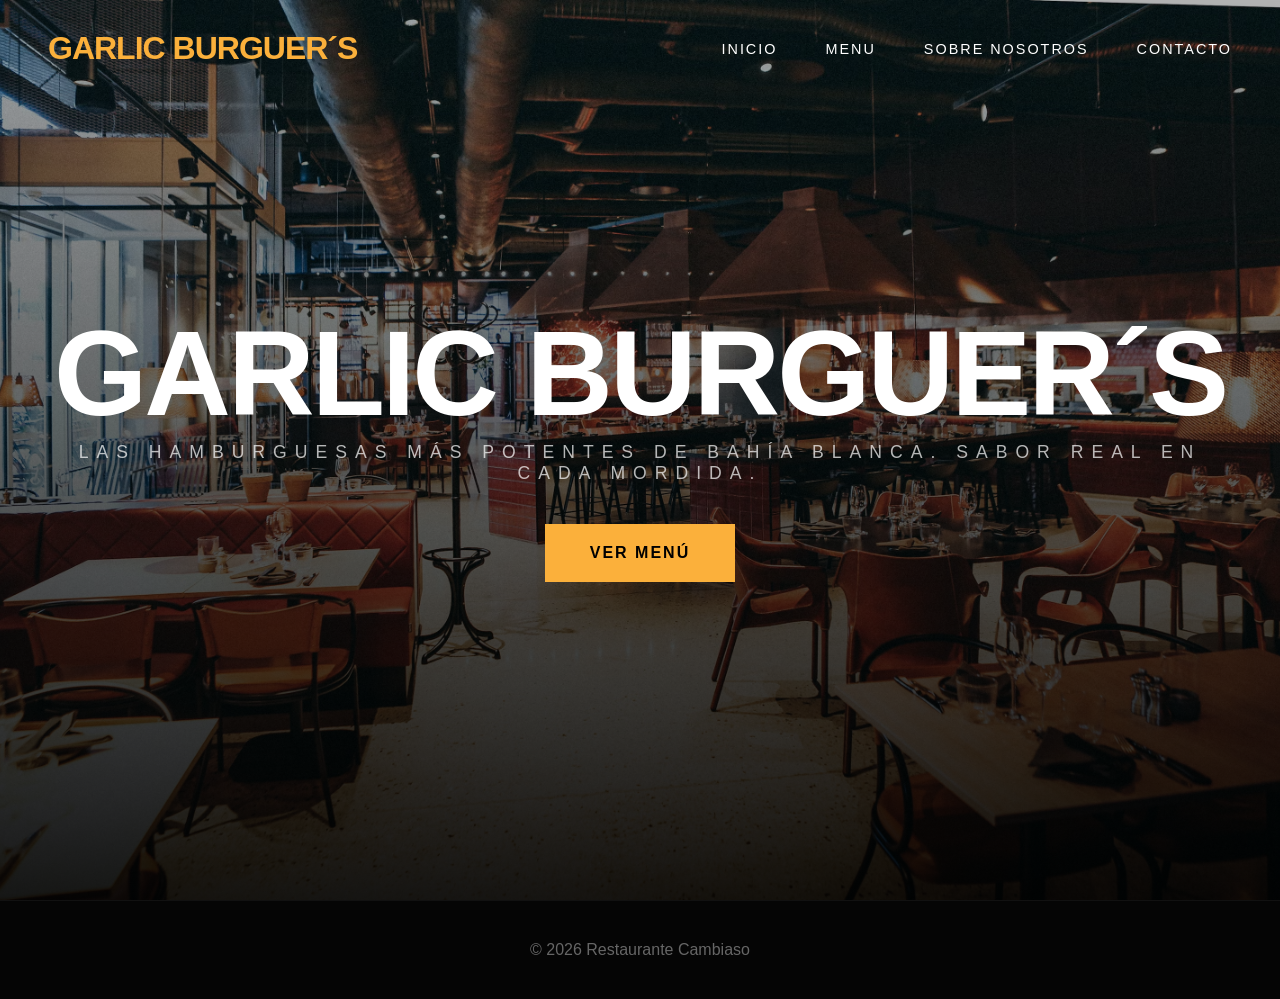
==== index.html @ e02a9148 "Add files via upload" ====
<!DOCTYPE html>
<html lang="en">
<head>
    <meta charset="UTF-8">
    <meta name="viewport" content="width=device-width, initial-scale=1.0">
    <title>Garlic Burguer´s</title>
    <link rel="stylesheet" href="style.css">
</head>
<body>
    <nav>
        <h2 class="h2">Garlic Burguer´s</h2>
        <ul>
            <li><a href="#">INICIO</a></li>
            <li><a href="menu.html">MENU</a></li>
            <li><a href="#">SOBRE NOSOTROS</a></li>
            <li><a href="#">CONTACTO</a></li>
        </ul>
    </nav>

<section class="hero">
    <h1>Garlic Burguer´s</h1>
    <P>Las hamburguesas más potentes de Bahía Blanca. Sabor real en cada mordida.</P>
    <a href="menu.html" class="boton-reserva">VER MENÚ</a>
</section>

<footer>
    <p>© 2026 Restaurante Cambiaso</p>
</footer>


</body>
</html>
---- style.css ----
/* =========================================
   1. RESET Y ESTILOS GENERALES
   ========================================= */
* {
    box-sizing: border-box;
    margin: 0;
    padding: 0;
}

body {
    font-family: 'Oswald', sans-serif;
    background-color: #050505;
    color: white;
    overflow-x: hidden;
}

/* =========================================
   2. NAVEGACIÓN (ESTILO INDUSTRIAL)
   ========================================= */
nav {
    display: flex;
    justify-content: space-between;
    align-items: center;
    position: absolute;
    top: 0;
    width: 100%;
    z-index: 1000;
    padding: 30px 0;
}

h2 {
    margin-left: 3rem;
    color: #FBB03B;
    text-transform: uppercase;
    font-size: 2rem;
    letter-spacing: -1px;
    font-weight: 700;
}

ul {
    display: flex;
    gap: 3rem;
    list-style: none;
    margin-right: 3rem;
}

a {
    text-decoration: none;
    color: white;
    font-weight: 400;
    text-transform: uppercase;
    letter-spacing: 2px;
    font-size: 0.9rem;
    transition: color 0.3s;
}

a:hover {
    color: #FBB03B;
}

/* =========================================
   3. HERO (IMPACTO VISUAL)
   ========================================= */
.hero {
    height: 100vh;
    display: flex;
    flex-direction: column;
    justify-content: center;
    align-items: center;
    padding: 0 2rem;
    background-image: linear-gradient(rgba(0,0,0,0.3), rgba(0,0,0,0.9)), url('photo-1552566626-52f8b828add9.avif');
    background-size: cover;
    background-position: center;
    text-align: center;
}

.hero h1 {
    font-size: clamp(3.5rem, 12vw, 7.5rem);
    font-weight: 700;
    line-height: 0.9;
    margin-bottom: 15px;
    text-transform: uppercase;
    letter-spacing: -3px;
}

.hero p {
    font-size: 1.1rem;
    letter-spacing: 8px;
    margin-bottom: 40px;
    color: rgba(255,255,255,0.7);
    text-transform: uppercase;
}

.boton-reserva {
    text-decoration: none;
    background-color: #FBB03B;
    font-size: 1rem;
    font-weight: 700;
    padding: 20px 45px;
    color: black;
    text-transform: uppercase;
    letter-spacing: 2px;
    transition: all 0.3s ease;
    border-radius: 0;
}

.boton-reserva:hover {
    background-color: white;
    transform: scale(1.05) rotate(-2deg);
}

/* =========================================
   4. SECCIÓN MENÚ (FONDO CORREGIDO)
   ========================================= */
.menu {
    min-height: 100vh;
    padding: 120px 20px; 
    /* Recuperamos la imagen de fondo con overlay oscuro */
    background-image: linear-gradient(rgba(5, 5, 5, 0.85), rgba(5, 5, 5, 0.85)), url('photo-1552566626-52f8b828add9.avif');
    background-size: cover;
    background-position: center;
    background-attachment: fixed;
    text-align: center;
}

.h2-menu {
    font-size: 4rem;
    font-weight: 700;
    text-transform: uppercase;
    letter-spacing: -2px;
    margin-bottom: 50px;
}

.menu-container {
    display: flex;
    justify-content: center;
    gap: 30px;
    flex-wrap: wrap;
    max-width: 1300px;
    margin: 0 auto;
}

.plato {
    background-color: rgba(0,0,0,0.8);
    border-radius: 0; 
    overflow: hidden;
    width: 350px;
    border: 1px solid rgba(255,255,255,0.05);
    transition: all 0.4s ease;
}

.plato:hover {
    transform: translateY(-10px);
    border-color: #FBB03B;
    box-shadow: 0 20px 40px rgba(0,0,0,0.6);
}

.plato img {
    width: 100%;
    height: 300px;
    object-fit: cover;
    filter: grayscale(20%);
    transition: 0.5s;
}

.plato:hover img {
    filter: grayscale(0%) contrast(1.1);
}

.plato h3 {
    margin: 20px 0 10px 0;
    font-size: 1.8rem;
    text-transform: uppercase;
    font-weight: 700;
}

.precio-card {
    color: #FBB03B;
    font-weight: 700;
    font-size: 1.8rem;
    margin-bottom: 20px;
}

/* =========================================
   5. MODAL Y BOTONES (CORREGIDO)
   ========================================= */
.modal {
    display: none; 
    position: fixed;
    z-index: 2000;
    left: 0;
    top: 0;
    width: 100%;
    height: 100%;
    background-color: rgba(0, 0, 0, 0.95);
    backdrop-filter: blur(15px);
    justify-content: center;
    align-items: center;
}

.modal-content {
    background-color: #0a0a0a;
    width: 95%;
    max-width: 900px;
    margin: auto;
    display: flex;
    position: relative;
    border: 1px solid rgba(251, 176, 59, 0.3);
    border-radius: 0;
}

#modalImg {
    width: 55%;
    height: 550px;
    object-fit: cover;
}

.modal-info {
    width: 45%;
    padding: 60px 40px;
    display: flex;
    flex-direction: column;
    justify-content: center;
    align-items: flex-start;
    text-align: left;
}

.precio {
    color: #FBB03B;
    font-size: 3rem;
    font-weight: 700;
    margin: 20px 0;
}

/* Botones dentro del modal */
.btn-pedido, .btn-agregar {
    width: 100%;
    padding: 20px;
    background-color: #FBB03B;
    color: black;
    border: none;
    border-radius: 0;
    font-family: 'Oswald', sans-serif;
    font-weight: 700;
    font-size: 1.1rem;
    text-transform: uppercase;
    letter-spacing: 2px;
    cursor: pointer;
    transition: 0.3s;
    margin-top: 10px;
}

.btn-pedido:hover, .btn-agregar:hover {
    background-color: white;
}

.close-btn {
    position: absolute;
    top: 15px;
    right: 20px;
    font-size: 40px;
    color: #FBB03B;
    cursor: pointer;
    z-index: 2100;
    line-height: 0.8;
}

/* =========================================
   6. RESPONSIVE
   ========================================= */
@media (max-width: 768px) {
    nav { background-color: #000; padding: 20px; }
    h2 { margin-left: 0; font-size: 1.5rem; text-align: center; width: 100%; }
    ul { display: none; }
    .hero h1 { font-size: 3.5rem; letter-spacing: -1px; }
    .modal-content { flex-direction: column; }
    #modalImg, .modal-info { width: 100%; height: auto; }
    #modalImg { height: 300px; }
}

/* =========================================
   7. FOOTER
   ========================================= */
footer {
    background-color: #050505;
    color: #666;
    text-align: center;
    padding: 40px 20px;
    border-top: 1px solid #111;
}
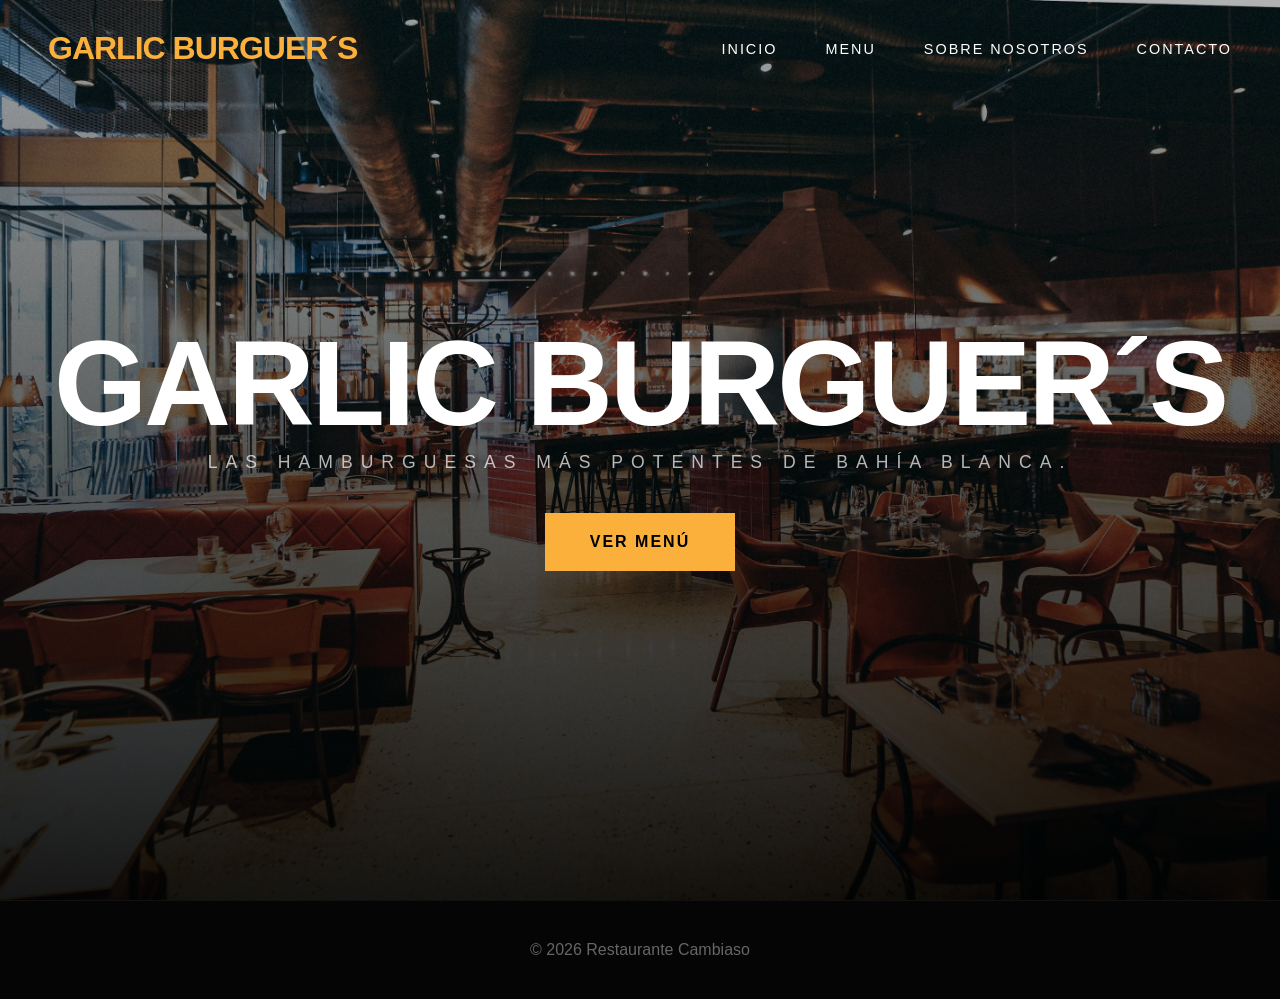
==== commit e7920694: "Add files via upload" ====
--- a/index.html
+++ b/index.html
@@ -19,7 +19,7 @@
 
 <section class="hero">
     <h1>Garlic Burguer´s</h1>
-    <P>Las hamburguesas más potentes de Bahía Blanca. Sabor real en cada mordida.</P>
+    <P>Las hamburguesas más potentes de Bahía Blanca.</P>
     <a href="menu.html" class="boton-reserva">VER MENÚ</a>
 </section>
 
--- a/style.css
+++ b/style.css
@@ -68,7 +68,7 @@
     justify-content: center;
     align-items: center;
     padding: 0 2rem;
-    background-image: linear-gradient(rgba(0,0,0,0.3), rgba(0,0,0,0.9)), url('photo-1552566626-52f8b828add9.avif');
+    background-image: linear-gradient(rgba(0,0,0,0.3), rgba(0,0,0,0.9)), url(photo-1552566626-52f8b828add9.avif);
     background-size: cover;
     background-position: center;
     text-align: center;
@@ -115,7 +115,6 @@
 .menu {
     min-height: 100vh;
     padding: 120px 20px; 
-    /* Recuperamos la imagen de fondo con overlay oscuro */
     background-image: linear-gradient(rgba(5, 5, 5, 0.85), rgba(5, 5, 5, 0.85)), url('photo-1552566626-52f8b828add9.avif');
     background-size: cover;
     background-position: center;
@@ -232,7 +231,6 @@
     margin: 20px 0;
 }
 
-/* Botones dentro del modal */
 .btn-pedido, .btn-agregar {
     width: 100%;
     padding: 20px;
@@ -266,13 +264,48 @@
 }
 
 /* =========================================
-   6. RESPONSIVE
+   6. RESPONSIVE (MÓVILES) - ¡CORREGIDO!
    ========================================= */
 @media (max-width: 768px) {
-    nav { background-color: #000; padding: 20px; }
-    h2 { margin-left: 0; font-size: 1.5rem; text-align: center; width: 100%; }
-    ul { display: none; }
+    /* 1. Rescatamos el menú */
+    nav { 
+        flex-direction: column; 
+        background-color: #050505; 
+        padding: 20px 0; 
+        position: relative; 
+    }
+    
+    h2 { 
+        margin: 0; 
+        margin-bottom: 15px; 
+        font-size: 1.8rem; 
+        text-align: center; 
+        width: 100%; 
+    }
+    
+    ul { 
+        display: flex; /* Esto vuelve a mostrar los botones */
+        gap: 1.5rem;
+        flex-wrap: wrap;
+        justify-content: center;
+        margin: 0;
+        padding: 0 10px;
+    }
+
+    a {
+        font-size: 0.8rem;
+    }
+
+    /* 2. Correcciones de Hero para que no quede tapado */
+    .hero {
+        height: auto;
+        min-height: 100vh;
+        padding: 80px 20px; 
+    }
+
     .hero h1 { font-size: 3.5rem; letter-spacing: -1px; }
+    
+    /* 3. Modal */
     .modal-content { flex-direction: column; }
     #modalImg, .modal-info { width: 100%; height: auto; }
     #modalImg { height: 300px; }
